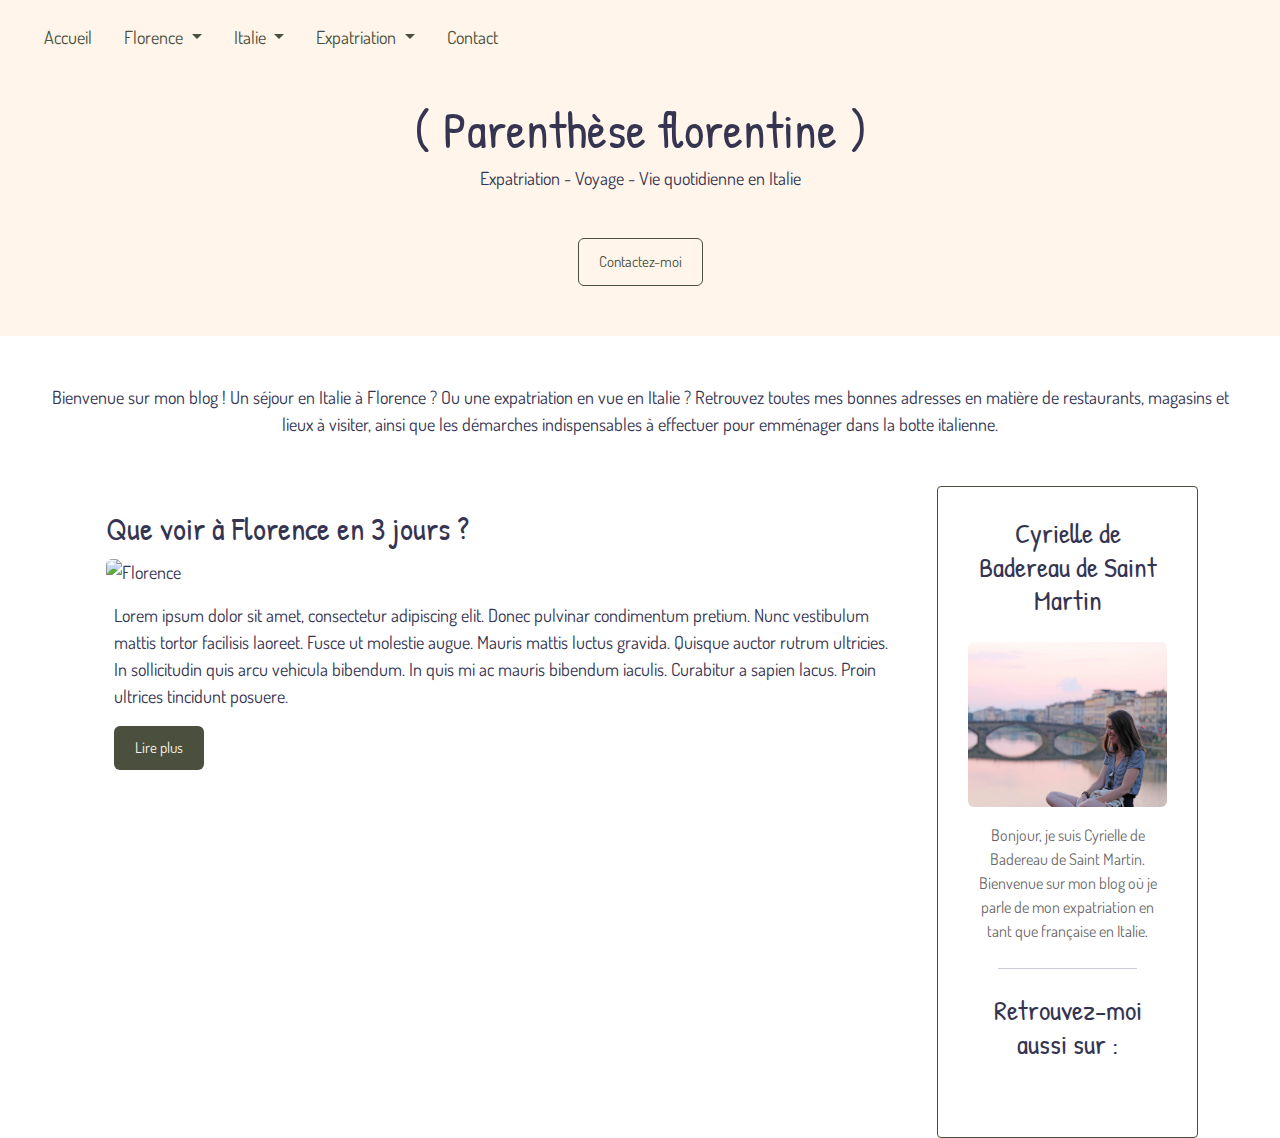
==== index.html @ 92af944b "Added the navbar" ====
<!DOCTYPE html>
<html lang="en">
  <head>
    <meta charset="UTF-8" />
    <meta http-equiv="X-UA-Compatible" content="IE=edge" />
    <meta name="viewport" content="width=device-width, initial-scale=1.0" />
    <title>
      Blog d'une française expatriée en Italie | Parenthèse florentine
    </title>
    <meta
      name="description"
      content="Envie de manger la meilleure pizza de Florence ? Ou de visiter la Toscane en long, en large et en travers ? Retrouvez toutes mes bonnes adresses."
    />
    <meta
      name="keywords"
      content="florence, toscane, italie, expatriation, adresses"
    />

    <link
      href="https://cdn.jsdelivr.net/npm/bootstrap@5.3.3/dist/css/bootstrap.min.css"
      rel="stylesheet"
      integrity="sha384-QWTKZyjpPEjISv5WaRU9OFeRpok6YctnYmDr5pNlyT2bRjXh0JMhjY6hW+ALEwIH"
      crossorigin="anonymous"
    />
    <link rel="preconnect" href="https://fonts.googleapis.com" />
    <link rel="preconnect" href="https://fonts.gstatic.com" crossorigin />
    <link rel="preconnect" href="https://fonts.googleapis.com" />
    <link rel="preconnect" href="https://fonts.gstatic.com" crossorigin />
    <link
      href="https://fonts.googleapis.com/css2?family=Dosis:wght@200..800&family=Patrick+Hand&display=swap"
      rel="stylesheet"
    />
    <link rel="stylesheet" href="/styles/style.css" />

    <script
      src="https://cdn.jsdelivr.net/npm/bootstrap@5.3.3/dist/js/bootstrap.bundle.min.js"
      integrity="sha384-YvpcrYf0tY3lHB60NNkmXc5s9fDVZLESaAA55NDzOxhy9GkcIdslK1eN7N6jIeHz"
      crossorigin="anonymous"
    ></script>
    <script
      src="https://kit.fontawesome.com/575eeed224.js"
      crossorigin="anonymous"
    ></script>
  </head>
  <body>
    <nav class="navbar navbar-expand-lg fixed-top ps-4 pt-3">
      <div class="container-fluid">
        <button
          class="navbar-toggler"
          type="button"
          data-bs-toggle="collapse"
          data-bs-target="#navbarNavDropdown"
          aria-controls="navbarNavDropdown"
          aria-expanded="false"
          aria-label="Toggle navigation"
        >
          <span class="navbar-toggler-icon"></span>
        </button>
        <div class="collapse navbar-collapse" id="navbarNavDropdown">
          <ul class="navbar-nav">
            <li class="nav-item">
              <a class="nav-link me-3" aria-current="page" href="#">Accueil</a>
            </li>
            <li class="nav-item dropdown">
              <a
                class="nav-link dropdown-toggle me-3"
                href="#"
                role="button"
                data-bs-toggle="dropdown"
                aria-expanded="false"
              >
                Florence
              </a>
              <ul class="dropdown-menu">
                <li><a class="dropdown-item" href="#">Musées</a></li>
                <li><a class="dropdown-item" href="#">Restaurants</a></li>
              </ul>
            </li>
            <li class="nav-item dropdown">
              <a
                class="nav-link dropdown-toggle me-3"
                href="#"
                role="button"
                data-bs-toggle="dropdown"
                aria-expanded="false"
              >
                Italie
              </a>
              <ul class="dropdown-menu">
                <li><a class="dropdown-item" href="#">Toscane</a></li>
                <li><a class="dropdown-item" href="#">Vénétie</a></li>
                <li>
                  <a class="dropdown-item" href="#">Emilie-Romagne</a>
                </li>
              </ul>
            </li>
            <li class="nav-item dropdown">
              <a
                class="nav-link dropdown-toggle me-3"
                href="#"
                role="button"
                data-bs-toggle="dropdown"
                aria-expanded="false"
              >
                Expatriation
              </a>
              <ul class="dropdown-menu">
                <li>
                  <a class="dropdown-item" href="#"
                    >Démarches administratives</a
                  >
                </li>
                <li><a class="dropdown-item" href="#">Travail</a></li>
                <li>
                  <a class="dropdown-item" href="#">Famille</a>
                </li>
              </ul>
            </li>
            <li class="nav-item">
              <a class="nav-link" href="#">Contact</a>
            </li>
          </ul>
        </div>
      </div>
    </nav>

    <div class="hero">
      <h1>( Parenthèse florentine )</h1>
      <h2 class="mb-5">Expatriation - Voyage - Vie quotidienne en Italie</h2>
      <a href="/" class="btn contact-button" title="Une question ?"
        >Contactez-moi</a
      >
    </div>
    <p class="text-center m-5 introduction">
      Bienvenue sur mon blog ! Un séjour en Italie à Florence ? Ou une
      expatriation en vue en Italie ? Retrouvez toutes mes bonnes adresses en
      matière de restaurants, magasins et lieux à visiter, ainsi que les
      démarches indispensables à effectuer pour emménager dans la botte
      italienne.
    </p>
    <div class="container">
      <div class="row">
        <div class="col-md-9">
          <article class="m-4">
            <h2>Que voir à Florence en 3 jours ?</h2>
            <img
              src="/images/florence.jpg"
              alt="Florence"
              class="img-fluid rounded"
            />
            <p class="ms-2 mt-3">
              Lorem ipsum dolor sit amet, consectetur adipiscing elit. Donec
              pulvinar condimentum pretium. Nunc vestibulum mattis tortor
              facilisis laoreet. Fusce ut molestie augue. Mauris mattis luctus
              gravida. Quisque auctor rutrum ultricies. In sollicitudin quis
              arcu vehicula bibendum. In quis mi ac mauris bibendum iaculis.
              Curabitur a sapien lacus. Proin ultrices tincidunt posuere.
            </p>
            <a
              href="/"
              class="btn read-more-button ms-2"
              title="Découvrez-en davantage sur Florence"
              >Lire plus</a
            >
          </article>
        </div>
        <div class="col-md-3">
          <aside class="presentation-info">
            <h3>Cyrielle de Badereau de Saint Martin</h3>
            <img
              src="/images/cyrielle.jpeg"
              alt="Cyrielle de Badereau de Saint Martin"
              class="img-fluid rounded mt-3 mb-3"
            />
            <p>
              Bonjour, je suis Cyrielle de Badereau de Saint Martin. Bienvenue
              sur mon blog où je parle de mon expatriation en tant que française
              en Italie.
            </p>
            <hr />
            <h3>Retrouvez-moi aussi sur :</h3>
            <div class="social-icons">
              <a
                href="https://www.instagram.com/?hl=fr"
                title="Instagram"
                target="_blank"
                ><i class="fa-brands fa-square-instagram m-3"></i
              ></a>
              <a
                href="https://www.facebook.com/"
                title="Facebook"
                target="_blank"
                ><i class="fa-brands fa-square-facebook m-3"></i
              ></a>
              <a
                href="https://www.pinterest.fr/"
                title="Pinterest"
                target="_blank"
                ><i class="fa-brands fa-square-pinterest m-3"></i
              ></a>
            </div>
          </aside>
        </div>
      </div>
    </div>
  </body>
</html>
---- styles/style.css ----
:root {
  --primary-color: #fff5eb;
  --secondary-color: #4a503d;
  --titles-font-family: "Patrick Hand", cursive;
  --default-font-family: "Dosis", sans-serif;
}

body {
  font-family: var(--default-font-family);
  font-size: 18px;
  color: #353552;
}

.navbar {
  background: var(--primary-color);
}

.navbar a {
  color: var(--secondary-color);
}

h1,
h2,
h3,
h4,
h5,
h6 {
  font-family: var(--titles-font-family);
  font-weight: 400;
  font-style: normal;
}

h1 {
  font-size: 50px;
}

.hero {
  background: var(--primary-color);
  text-align: center;
  padding: 100px 30px 50px;
}

.hero h2 {
  font-family: var(--default-font-family);
  font-optical-sizing: auto;
  font-weight: 400;
  font-style: normal;
  font-size: 18px;
}

.hero .contact-button {
  color: var(--secondary-color);
  border: 1px solid var(--secondary-color);
  font-size: 15px;
  padding: 12px 20px;
  transition: all 250ms ease-in-out;
}

.hero .contact-button:hover {
  background: var(--secondary-color);
  color: var(--primary-color);
  cursor: pointer;
}
.presentation-info {
  border: 1px solid var(--secondary-color);
  border-radius: 4px;
  padding: 30px;
  text-align: center;
}

.presentation-info h2 {
  font-size: 26px;
}

.presentation-info p {
  opacity: 0.6;
  color: black;
  font-size: 16px;
}

.presentation-info hr {
  margin: 25px 30px;
}

.social-icons .fa-brands {
  padding: 10px;
  font-size: 25px;
  color: #353552;
}

.social-icons .fa-brands:hover {
  background: var(--primary-color);
  padding: 10px;
  cursor: pointer;
  border-radius: 4px;
}

article .read-more-button {
  background: var(--secondary-color);
  color: var(--primary-color);
  padding: 10px 20px;
  font-size: 15px;
}

article .read-more-button:hover {
  border: 1px solid var(--secondary-color);
  color: var(--secondary-color);
}

@media (max-width: 576px) {
  .introduction {
    padding: 0;
  }

  article p {
    text-overflow: ellipsis;
    overflow: hidden;
    display: -webkit-box;
    -webkit-line-clamp: 2;
    -webkit-box-orient: vertical;
  }

  article .read-more-button {
    margin: 0 auto;
    display: block;
  }
}
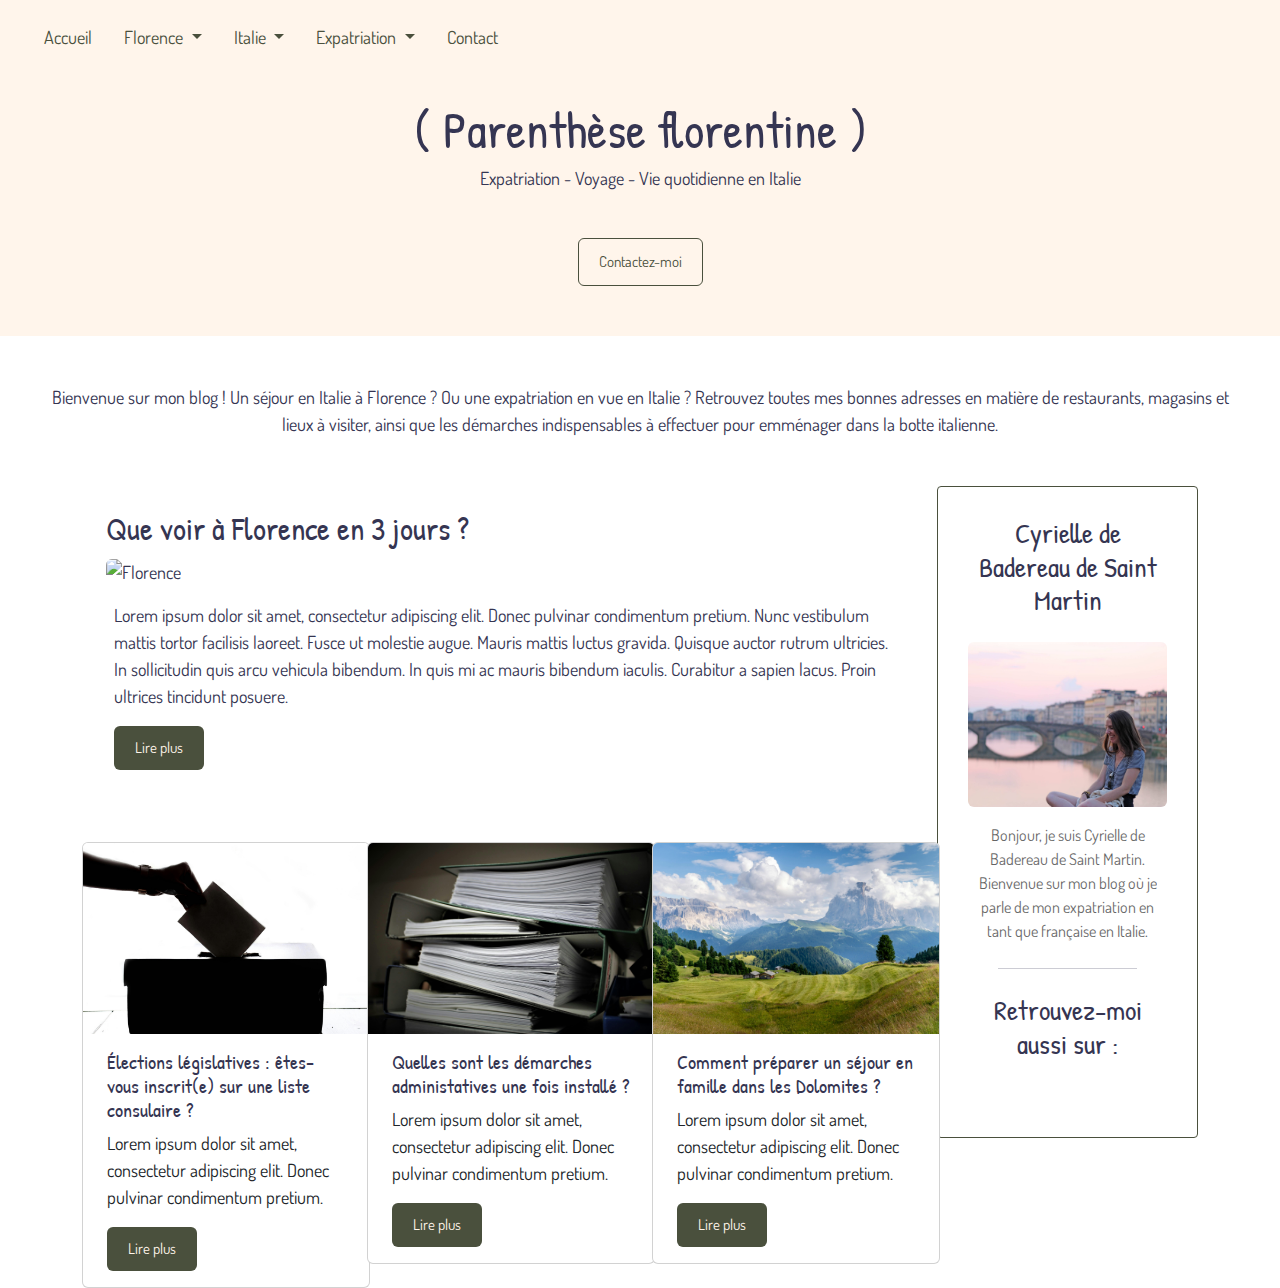
==== commit 63ee4cd0: "Added a row of articles" ====
--- a/index.html
+++ b/index.html
@@ -142,7 +142,7 @@
       <div class="row">
         <div class="col-md-9">
           <article class="m-4">
-            <h2>Que voir à Florence en 3 jours ?</h2>
+            <h2><a href="/"> Que voir à Florence en 3 jours ?</a></h2>
             <img
               src="/images/florence.jpg"
               alt="Florence"
@@ -163,6 +163,80 @@
               >Lire plus</a
             >
           </article>
+          <div class="row">
+            <div class="col-md-4">
+              <article class="card mt-5" style="width: 18rem">
+                <img
+                  src="/images/elections-legislatives-france.jpg"
+                  class="card-img-top"
+                  alt="Élections législatives en France"
+                />
+                <div class="card-body">
+                  <h5 class="card-title ms-2 me-2">
+                    <a href="/">
+                      Élections législatives : êtes-vous inscrit(e) sur une
+                      liste consulaire ?
+                    </a>
+                  </h5>
+                  <p class="card-text ms-2 me-2">
+                    Lorem ipsum dolor sit amet, consectetur adipiscing elit.
+                    Donec pulvinar condimentum pretium.
+                  </p>
+                  <a href="/" class="btn read-more-button ms-2" title=""
+                    >Lire plus</a
+                  >
+                </div>
+              </article>
+            </div>
+
+            <div class="col-md-4">
+              <article class="card mt-5" style="width: 18rem">
+                <img
+                  src="/images/demarches-administratives.jpg"
+                  class="card-img-top"
+                  alt="Démarches administratives en expatriation"
+                />
+                <div class="card-body">
+                  <h5 class="card-title ms-2 me-2">
+                    <a href="/">
+                      Quelles sont les démarches administatives une fois
+                      installé ?
+                    </a>
+                  </h5>
+                  <p class="card-text ms-2 me-2">
+                    Lorem ipsum dolor sit amet, consectetur adipiscing elit.
+                    Donec pulvinar condimentum pretium.
+                  </p>
+                  <a href="/" class="btn read-more-button ms-2" title=""
+                    >Lire plus</a
+                  >
+                </div>
+              </article>
+            </div>
+            <div class="col-md-4">
+              <article class="card mt-5" style="width: 18rem">
+                <img
+                  src="/images/vacances-dolomites.jpg"
+                  class="card-img-top"
+                  alt="Vacances en famille à la montagne"
+                />
+                <div class="card-body">
+                  <h5 class="card-title ms-2 me-2">
+                    <a href="/">
+                      Comment préparer un séjour en famille dans les Dolomites ?
+                    </a>
+                  </h5>
+                  <p class="card-text ms-2 me-2">
+                    Lorem ipsum dolor sit amet, consectetur adipiscing elit.
+                    Donec pulvinar condimentum pretium.
+                  </p>
+                  <a href="/" class="btn read-more-button ms-2" title=""
+                    >Lire plus</a
+                  >
+                </div>
+              </article>
+            </div>
+          </div>
         </div>
         <div class="col-md-3">
           <aside class="presentation-info">
--- a/styles/style.css
+++ b/styles/style.css
@@ -17,6 +17,11 @@
 
 .navbar a {
   color: var(--secondary-color);
+}
+
+.navbar a:hover {
+  text-decoration: underline;
+  text-underline-offset: 20%;
 }
 
 h1,
@@ -95,11 +100,21 @@
   border-radius: 4px;
 }
 
+article a {
+  text-decoration: none;
+  color: #353552;
+}
+
+article a:hover {
+  text-decoration: underline;
+}
+
 article .read-more-button {
   background: var(--secondary-color);
   color: var(--primary-color);
   padding: 10px 20px;
   font-size: 15px;
+  text-decoration: none;
 }
 
 article .read-more-button:hover {
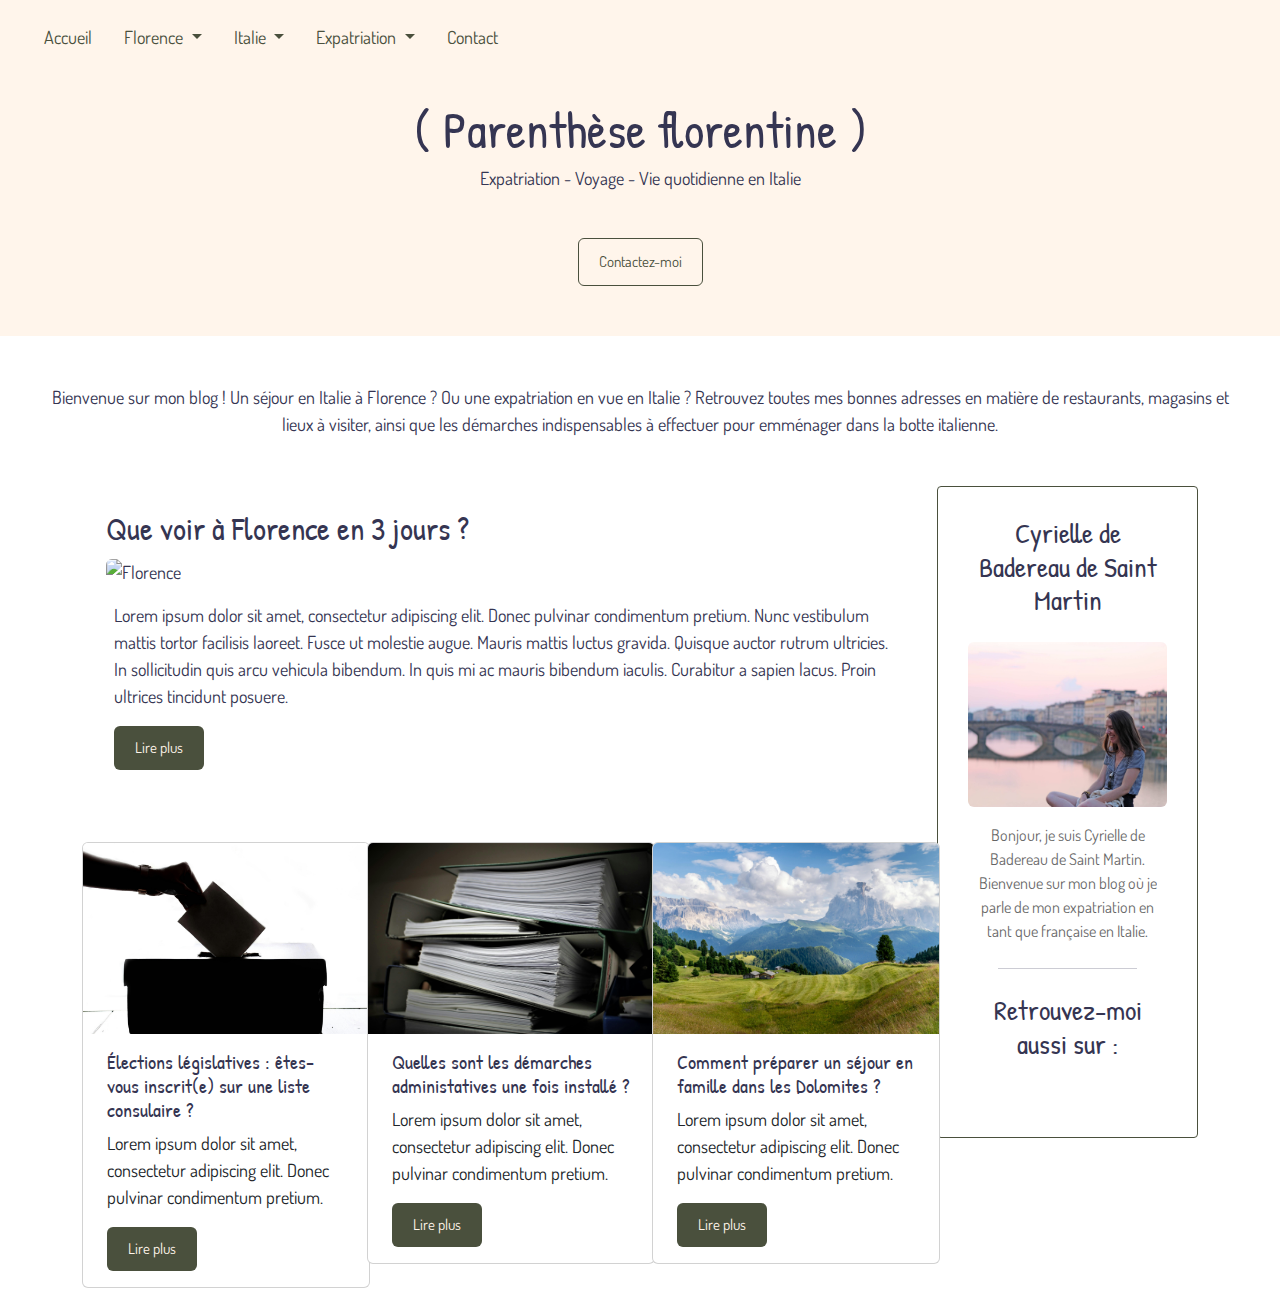
==== commit 2961b4cb: "Fixed the responsiveness of articles" ====
--- a/index.html
+++ b/index.html
@@ -164,7 +164,7 @@
             >
           </article>
           <div class="row">
-            <div class="col-md-4">
+            <div class="col-lg-4">
               <article class="card mt-5" style="width: 18rem">
                 <img
                   src="/images/elections-legislatives-france.jpg"
@@ -189,7 +189,7 @@
               </article>
             </div>
 
-            <div class="col-md-4">
+            <div class="col-lg-4">
               <article class="card mt-5" style="width: 18rem">
                 <img
                   src="/images/demarches-administratives.jpg"
@@ -213,8 +213,8 @@
                 </div>
               </article>
             </div>
-            <div class="col-md-4">
-              <article class="card mt-5" style="width: 18rem">
+            <div class="col-lg-4">
+              <article class="card mt-5 mb-5" style="width: 18rem">
                 <img
                   src="/images/vacances-dolomites.jpg"
                   class="card-img-top"
@@ -239,7 +239,7 @@
           </div>
         </div>
         <div class="col-md-3">
-          <aside class="presentation-info">
+          <aside class="presentation-info mb-5">
             <h3>Cyrielle de Badereau de Saint Martin</h3>
             <img
               src="/images/cyrielle.jpeg"
--- a/styles/style.css
+++ b/styles/style.css
@@ -122,7 +122,7 @@
   color: var(--secondary-color);
 }
 
-@media (max-width: 576px) {
+@media (max-width: 990px) {
   .introduction {
     padding: 0;
   }
@@ -139,4 +139,8 @@
     margin: 0 auto;
     display: block;
   }
+
+  .card {
+    margin: 0 auto;
+  }
 }
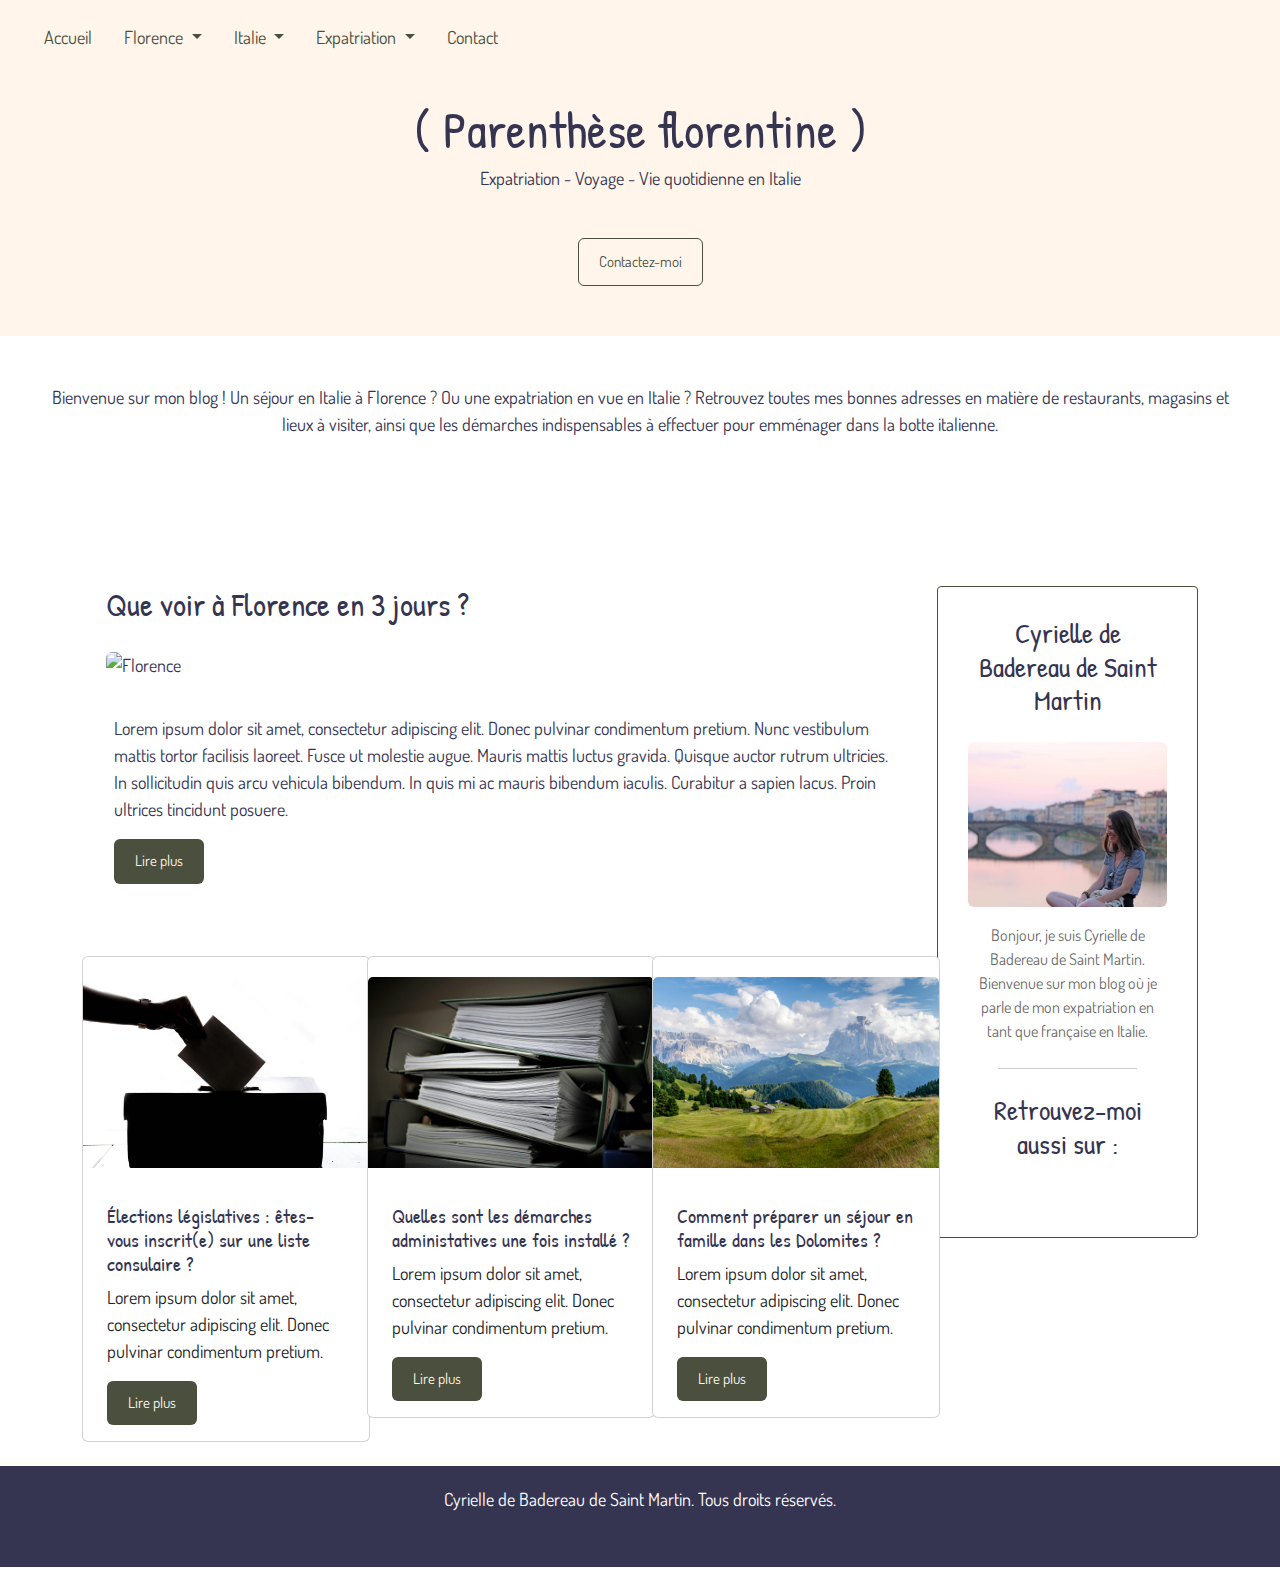
==== commit 4830c29d: "Created and added the footer to every page" ====
--- a/index.html
+++ b/index.html
@@ -59,7 +59,7 @@
         <div class="collapse navbar-collapse" id="navbarNavDropdown">
           <ul class="navbar-nav">
             <li class="nav-item">
-              <a class="nav-link me-3" aria-current="page" href="#">Accueil</a>
+              <a class="nav-link me-3" aria-current="page" href="/">Accueil</a>
             </li>
             <li class="nav-item dropdown">
               <a
@@ -72,7 +72,11 @@
                 Florence
               </a>
               <ul class="dropdown-menu">
-                <li><a class="dropdown-item" href="#">Musées</a></li>
+                <li>
+                  <a class="dropdown-item" href="/florence-article.html"
+                    >Musées</a
+                  >
+                </li>
                 <li><a class="dropdown-item" href="#">Restaurants</a></li>
               </ul>
             </li>
@@ -117,7 +121,7 @@
               </ul>
             </li>
             <li class="nav-item">
-              <a class="nav-link" href="#">Contact</a>
+              <a class="nav-link" href="/contact.html">Contact</a>
             </li>
           </ul>
         </div>
@@ -142,13 +146,17 @@
       <div class="row">
         <div class="col-md-9">
           <article class="m-4">
-            <h2><a href="/"> Que voir à Florence en 3 jours ?</a></h2>
+            <h2>
+              <a href="/florence-article.html">
+                Que voir à Florence en 3 jours ?</a
+              >
+            </h2>
             <img
               src="/images/florence.jpg"
               alt="Florence"
               class="img-fluid rounded"
             />
-            <p class="ms-2 mt-3">
+            <p class="homepage-article ms-2 mt-3">
               Lorem ipsum dolor sit amet, consectetur adipiscing elit. Donec
               pulvinar condimentum pretium. Nunc vestibulum mattis tortor
               facilisis laoreet. Fusce ut molestie augue. Mauris mattis luctus
@@ -226,7 +234,7 @@
                       Comment préparer un séjour en famille dans les Dolomites ?
                     </a>
                   </h5>
-                  <p class="card-text ms-2 me-2">
+                  <p class="card-text ms-2 me-2 homepage-article">
                     Lorem ipsum dolor sit amet, consectetur adipiscing elit.
                     Donec pulvinar condimentum pretium.
                   </p>
@@ -277,5 +285,22 @@
         </div>
       </div>
     </div>
+    <footer>
+      <p>Cyrielle de Badereau de Saint Martin. Tous droits réservés.</p>
+      <div class="social-icons">
+        <a
+          href="https://www.instagram.com/?hl=fr"
+          title="Instagram"
+          target="_blank"
+          ><i class="fa-brands fa-square-instagram m-3"></i
+        ></a>
+        <a href="https://www.facebook.com/" title="Facebook" target="_blank"
+          ><i class="fa-brands fa-square-facebook m-3"></i
+        ></a>
+        <a href="https://www.pinterest.fr/" title="Pinterest" target="_blank"
+          ><i class="fa-brands fa-square-pinterest m-3"></i
+        ></a>
+      </div>
+    </footer>
   </body>
 </html>
--- a/styles/style.css
+++ b/styles/style.css
@@ -122,12 +122,62 @@
   color: var(--secondary-color);
 }
 
+.about-section {
+  padding-top: 100px;
+}
+
+.form-section {
+  background: var(--primary-color);
+  padding: 15px;
+  margin-top: 20px;
+}
+
+form input {
+  border: 1px solid var(--secondary-color);
+  background: var(--primary-color);
+  border-radius: 4px;
+}
+
+.text-form {
+  width: 80%;
+  height: 100px;
+  resize: vertical;
+}
+
+article h2,
+.presentation-info {
+  margin-top: 100px;
+}
+
+article img {
+  margin: 20px 0 20px;
+}
+
+footer {
+  background: #353552;
+  text-align: center;
+}
+
+footer p {
+  color: #ffffff;
+  padding-top: 20px;
+}
+
+footer .social-icons .fa-brands {
+  color: #ffffff;
+  transition: 150ms all ease-in-out;
+}
+
+footer .social-icons .fa-brands:hover {
+  color: #353552;
+}
+
 @media (max-width: 990px) {
   .introduction {
     padding: 0;
   }
 
-  article p {
+  article p.homepage-article {
     text-overflow: ellipsis;
     overflow: hidden;
     display: -webkit-box;
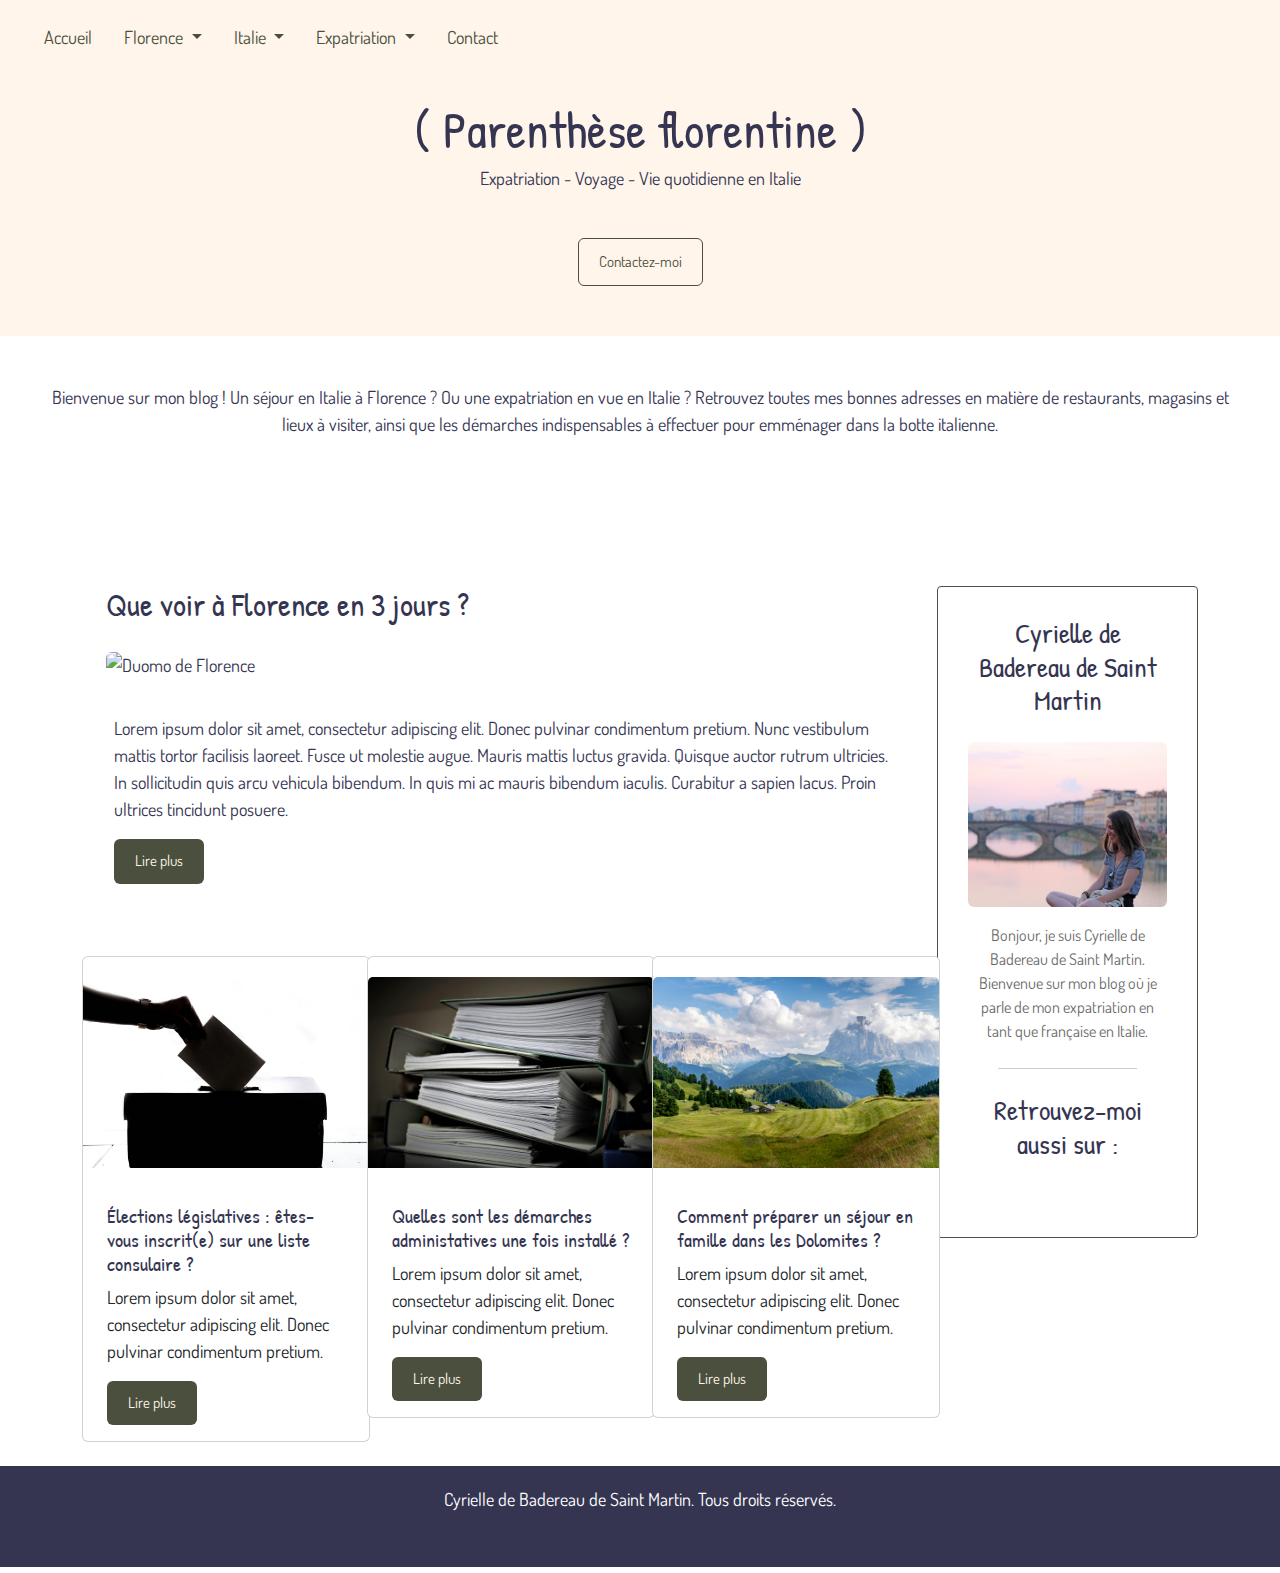
==== commit 5a22af25: "Made the website seo friendly" ====
--- a/index.html
+++ b/index.html
@@ -131,7 +131,7 @@
     <div class="hero">
       <h1>( Parenthèse florentine )</h1>
       <h2 class="mb-5">Expatriation - Voyage - Vie quotidienne en Italie</h2>
-      <a href="/" class="btn contact-button" title="Une question ?"
+      <a href="/contact.html" class="btn contact-button" title="Une question ?"
         >Contactez-moi</a
       >
     </div>
@@ -147,13 +147,16 @@
         <div class="col-md-9">
           <article class="m-4">
             <h2>
-              <a href="/florence-article.html">
+              <a
+                href="/florence-article.html"
+                title="Visitez Florence en seulement 3 jours"
+              >
                 Que voir à Florence en 3 jours ?</a
               >
             </h2>
             <img
               src="/images/florence.jpg"
-              alt="Florence"
+              alt="Duomo de Florence"
               class="img-fluid rounded"
             />
             <p class="homepage-article ms-2 mt-3">
@@ -165,7 +168,7 @@
               Curabitur a sapien lacus. Proin ultrices tincidunt posuere.
             </p>
             <a
-              href="/"
+              href="/florence-article.html"
               class="btn read-more-button ms-2"
               title="Découvrez-en davantage sur Florence"
               >Lire plus</a
@@ -181,7 +184,7 @@
                 />
                 <div class="card-body">
                   <h5 class="card-title ms-2 me-2">
-                    <a href="/">
+                    <a href="/" title="Découvrez comment voter simplement">
                       Élections législatives : êtes-vous inscrit(e) sur une
                       liste consulaire ?
                     </a>
@@ -206,7 +209,10 @@
                 />
                 <div class="card-body">
                   <h5 class="card-title ms-2 me-2">
-                    <a href="/">
+                    <a
+                      href="/"
+                      title="Toutes les questions à vos réponses sur l'expatriation"
+                    >
                       Quelles sont les démarches administatives une fois
                       installé ?
                     </a>
@@ -230,7 +236,10 @@
                 />
                 <div class="card-body">
                   <h5 class="card-title ms-2 me-2">
-                    <a href="/">
+                    <a
+                      href="/"
+                      title="Faites le plein d'activités pour les enfants"
+                    >
                       Comment préparer un séjour en famille dans les Dolomites ?
                     </a>
                   </h5>
@@ -264,19 +273,19 @@
             <div class="social-icons">
               <a
                 href="https://www.instagram.com/?hl=fr"
-                title="Instagram"
+                title="Rejoignez-mois sur Instagram"
                 target="_blank"
                 ><i class="fa-brands fa-square-instagram m-3"></i
               ></a>
               <a
                 href="https://www.facebook.com/"
-                title="Facebook"
+                title="Rejoignez-mois sur Facebook"
                 target="_blank"
                 ><i class="fa-brands fa-square-facebook m-3"></i
               ></a>
               <a
                 href="https://www.pinterest.fr/"
-                title="Pinterest"
+                title="Rejoignez-mois sur Pinterest"
                 target="_blank"
                 ><i class="fa-brands fa-square-pinterest m-3"></i
               ></a>
--- a/styles/style.css
+++ b/styles/style.css
@@ -105,7 +105,8 @@
   color: #353552;
 }
 
-article a:hover {
+article h2:hover,
+article h5:hover {
   text-decoration: underline;
 }
 
@@ -132,16 +133,34 @@
   margin-top: 20px;
 }
 
+form label {
+  margin-right: 20px;
+}
+
 form input {
   border: 1px solid var(--secondary-color);
   background: var(--primary-color);
   border-radius: 4px;
 }
 
-.text-form {
-  width: 80%;
+.form-section .text-form {
+  width: 100%;
   height: 100px;
   resize: vertical;
+}
+
+form .btn {
+  display: block;
+  margin: 10px auto;
+  background: #353552;
+  color: var(--primary-color);
+  transition: 150ms all ease-in-out;
+}
+
+form .btn:hover {
+  color: #353552;
+  background: var(--primary-color);
+  border: 1px solid #353552;
 }
 
 article h2,
@@ -175,6 +194,10 @@
 @media (max-width: 990px) {
   .introduction {
     padding: 0;
+  }
+
+  article {
+    text-align: center;
   }
 
   article p.homepage-article {
@@ -193,4 +216,8 @@
   .card {
     margin: 0 auto;
   }
-}
+
+  .about-section {
+    text-align: center;
+  }
+}
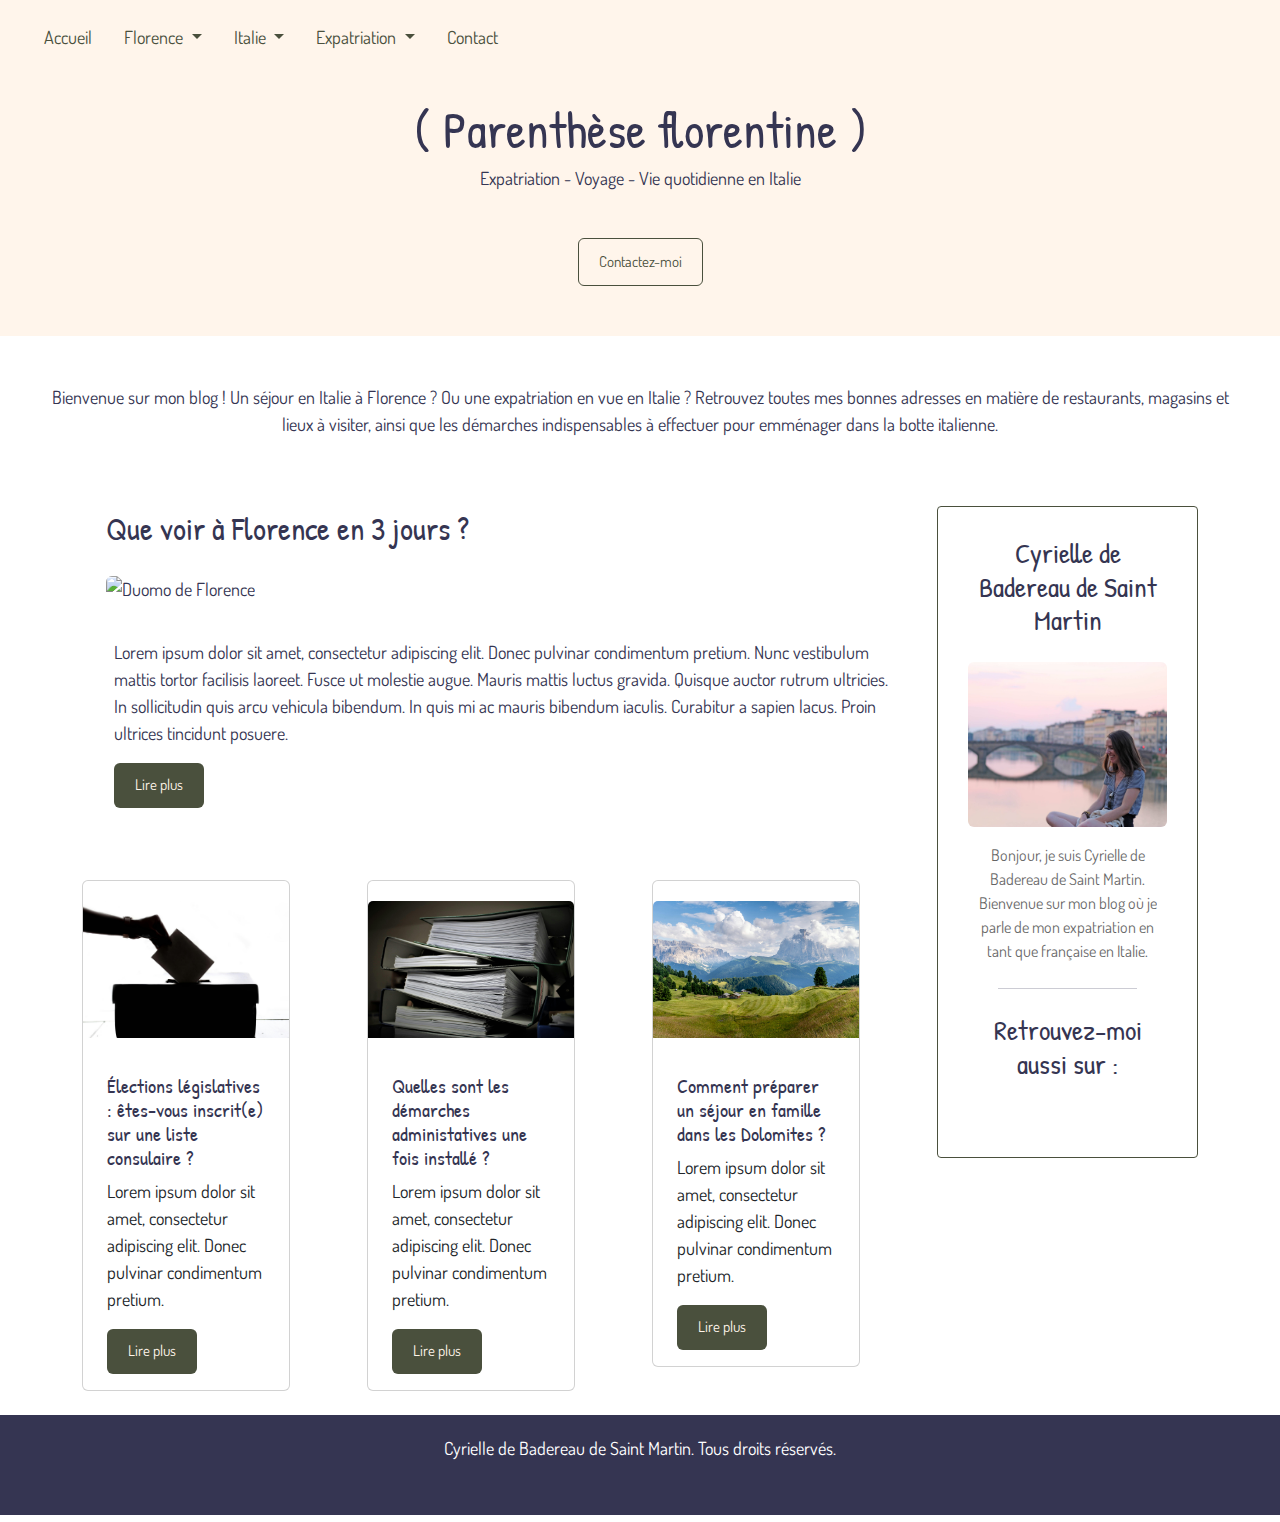
==== commit 9f08543b: "Fixed the responsiveness of the homepage" ====
--- a/index.html
+++ b/index.html
@@ -175,8 +175,8 @@
             >
           </article>
           <div class="row">
-            <div class="col-lg-4">
-              <article class="card mt-5" style="width: 18rem">
+            <div class="col-12 col-md-4">
+              <article class="card mt-5" style="width: 13rem">
                 <img
                   src="/images/elections-legislatives-france.jpg"
                   class="card-img-top"
@@ -200,8 +200,8 @@
               </article>
             </div>
 
-            <div class="col-lg-4">
-              <article class="card mt-5" style="width: 18rem">
+            <div class="col-12 col-md-4">
+              <article class="card mt-5" style="width: 13rem">
                 <img
                   src="/images/demarches-administratives.jpg"
                   class="card-img-top"
@@ -227,8 +227,8 @@
                 </div>
               </article>
             </div>
-            <div class="col-lg-4">
-              <article class="card mt-5 mb-5" style="width: 18rem">
+            <div class="col-12 col-md-4">
+              <article class="card mt-5 mb-5" style="width: 13rem">
                 <img
                   src="/images/vacances-dolomites.jpg"
                   class="card-img-top"
--- a/styles/style.css
+++ b/styles/style.css
@@ -70,6 +70,7 @@
   border: 1px solid var(--secondary-color);
   border-radius: 4px;
   padding: 30px;
+  margin-top: 0 auto;
   text-align: center;
 }
 
@@ -165,7 +166,7 @@
 
 article h2,
 .presentation-info {
-  margin-top: 100px;
+  margin-top: 20px;
 }
 
 article img {
@@ -219,5 +220,6 @@
 
   .about-section {
     text-align: center;
-  }
-}
+    padding-top: 48px;
+  }
+}
